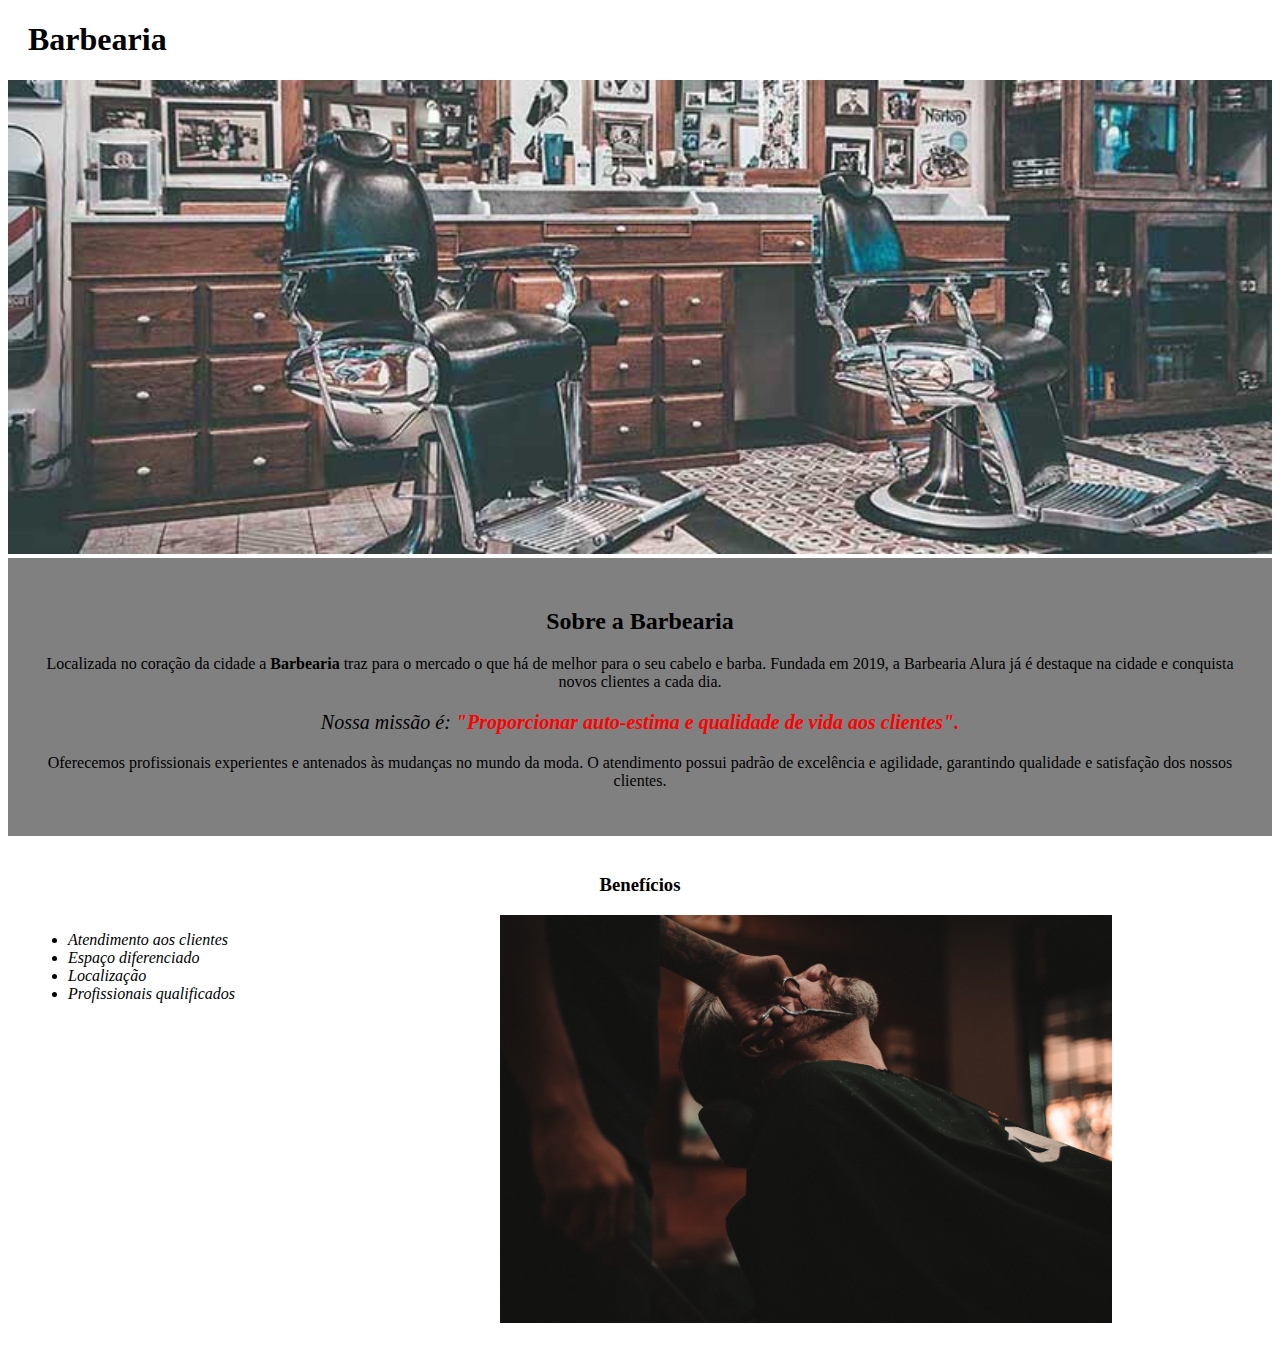
==== index.html @ 548bb888 "First commit" ====
<!-- PARTE 1
h1 eh titulo, p paragrafo, stronf eh negrito, em eh italico
UMA TAG DENTRO DA OUTRA,
a tag doctype é a primeira, na 1 linha, por padrao, colocando a versao do html, obrigatoria.
a tag html marca tudo que sera renderizado, tag do conteudo, obrigatoria.
Sempre bom usar identação para facil leitura
tag meta, passa info pro navegador, e coloca a propriedade, resolve probl de acento e ç, charset ver o site com dicio correto
tag title serve para colocar o nome da aba
HTML eh dividido em duas partes: HEAD(cabeça, infos passando p/ o naveg) e BODY(info a ser exib na pag)

CSS: folha de estilo cascata,
vamos add uma propr style e aumentar a font do paragr para 20px,
para alinhar um elemento ao centro, use a propr text align no titulo h1, : para atribuir um valor a propr
depois faço tudo em todos os paragrafos, *se já tiver um style, coloque um ";" para separar
**AGORA VAMOS AUTOMATIZAR AS TAGS PARA TEREM A MSM PROPR, INVES DE COLOCAR STYLE EM TDAS, coloco dentro de head e idebtifico como 'p' (p/tds os paragraf),
*** Podemos usar o CSS dentro do html com a tag style no head OUU criar um arq style.css com os estilos e referenciar com um link(assim, podemos usar em varias pags diferentes)

# Colocando img(banner) no site, o arq esta dentro da pasta, dentro do body, coloco a tag img
para criarmos um css para essa img, colocamos um id, para deixar do tamanho e centralizar 

h2 começa um novo conteudo, faremos tag de lista <ul> e <li> para cada item
usaremos uma classe: itens para marcar todos e usar o css

Vamos criar uma tag de divisao <div>, elas n mudam visualmente, mas ajuda o css e marcam diferentes capitulos,
colocaremos nomes nas classes das div para identificarmos elas
Vamos colocar outro imagem, com nome de beneficios

Faremos uma div para o cabeçãlho, ela se chama header
coloco  uma classe titulo centralizado em todos os hs e jogo no css que quero cnetralizar
===============================================================
PARTE 2 - vamos fazer a pag de produtos, cada pag tem um html




-->

<!DOCTYPE html>
<html lang="pt-br">
    <head>
        <meta charset="UTF-8">
        <title>Barbearia</title>
        
        <link rel="stylesheet" href="style.css">

  
    </head>
    
    <body>
        <header>
            <h1 class="titulo-principal">Barbearia </h1>
        
        </header>
        <img id='banner' src='banner.jpg'>

        <div class='principal'>
            <h2 class="titulo-centralizado" >Sobre a Barbearia</h2>

            <p >Localizada no coração da cidade a <strong>Barbearia</strong> traz para o mercado o que há de melhor para o seu cabelo e barba. Fundada em 2019, a Barbearia Alura já é destaque na cidade e conquista novos clientes a cada dia. </p>

            <p id="missao"><em>Nossa missão é: <strong>"Proporcionar auto-estima e qualidade de vida aos clientes".</strong></em> </p>

            <p >Oferecemos profissionais experientes e antenados às mudanças no mundo da moda. O atendimento possui padrão de excelência e agilidade, garantindo qualidade e satisfação dos nossos clientes. </p>
        </div>

        <div class='beneficios'>
            <h3 class="titulo-centralizado"> Benefícios </h3>

            <ul>
                <li class="itens">Atendimento aos clientes</li>
                <li class="itens">Espaço diferenciado </li>
                <li class="itens">Localização</li>
                <li class="itens">Profissionais qualificados</li>
            </ul>

            <img src="beneficios.jpg" class="imagembeneficios">
        </div>    
    </body>

</html>
---- style.css ----
/* CSS: Como é uma folha de estilos em cascata, 
a cascata vai descendo,
 e o que eu faço no elemento pai reflete para o elemento filho.

## se criamos um arq css, o idela é mover todo o css para cá

"p" para generalizar o estilo de todos os paragraf
Para mudar a cor de todo o site, coloque na tag body
Dar uma nova definicao para tag strong, ela será negrito e cor vermelha
** se quisermos mudar apenas um paragr, usamos um ID qlqr no html e o # para refer no css
##PODEMOS fazer testes no css, no inspecionar e mudar la na hora, ex: 'color:yellow' do h1
coloquei css na imagem, a largura será 100%, ocupando td tela independ do dispositivo.

Usamos o .itens para refernciar a classe itens
h2 vamos centralizar
ul nossa lista precisa de uma marcacao, inline e block>> ocupa so o seu conteudo e n mexe com a largura
na imagem colocaremos 50%
padding: espaçamento

*/

body{ 
    background-color: white;
}

#banner{
    width: 100%;
}

.principal{
    background-color: gray;
    padding: 30px;

}

.titulo-principal{
    padding-left:20px;

}


.titulo-centralizado{
    text-align: center;

}

p {
    text-align: center ;
}

#missao  {
    font-size:20px;

}

em strong {
    color:red;
}

.itens{
    font-style: italic;
}

.beneficios{
    background-color: white;
    padding: 20px;
}


ul{
    display: inline-block;
    vertical-align: top;
    width: 20%;
    margin-right: 15%;
}
.imagembeneficios{
    width: 50%;

}
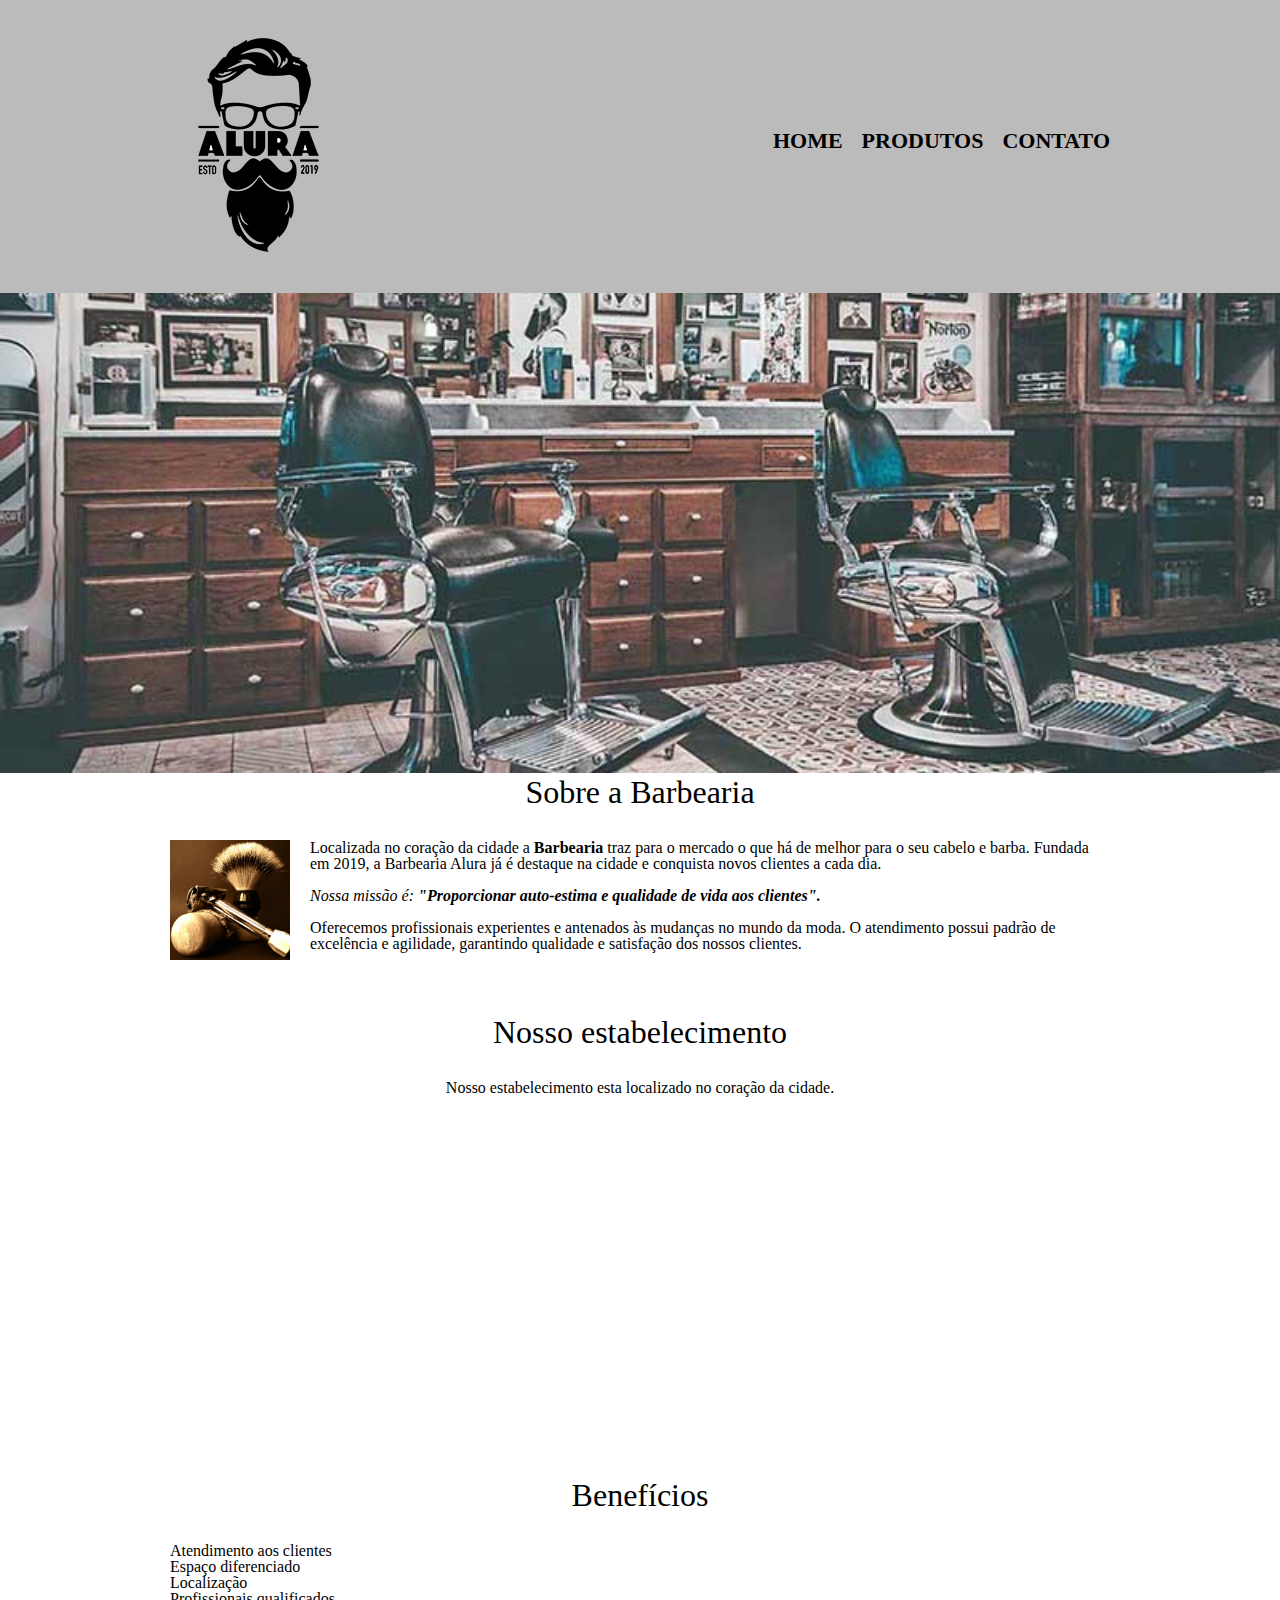
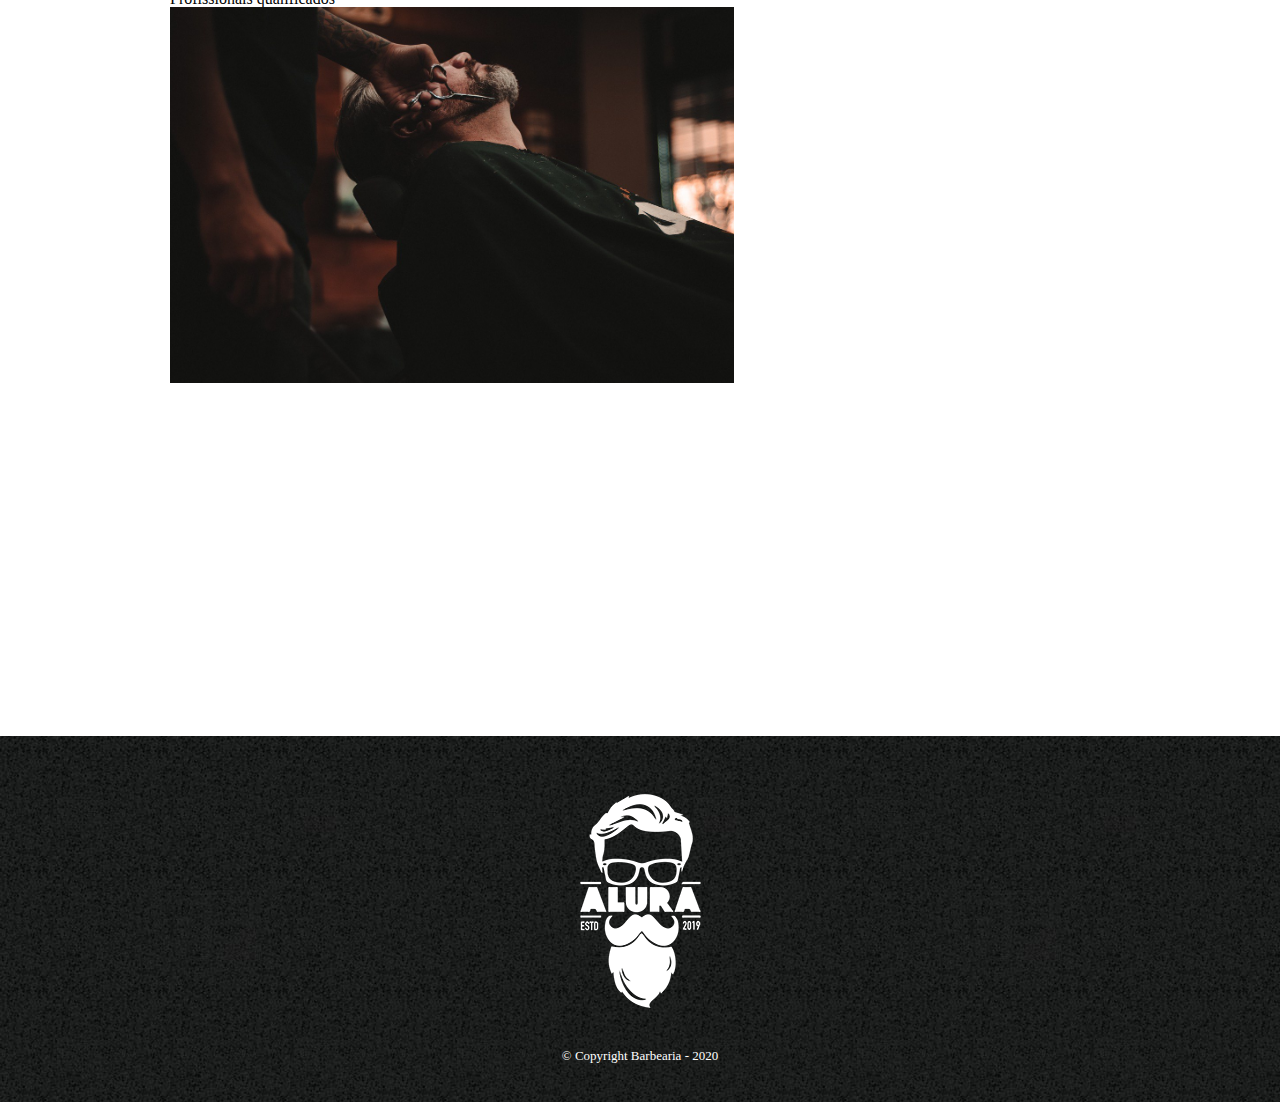
==== commit c08f6ea3: "começo da parte 4" ====
--- a/index.html
+++ b/index.html
@@ -30,8 +30,34 @@
 ===============================================================
 PARTE 2 - vamos fazer a pag de produtos, cada pag tem um html
 
+===============================================================
+Parte 4 - Refazer e aperfeiçoar a pag HOME
+Vamos retirar o link do css (style-home.css) e colocar os 2links iguais do produtos.html
+Copia todo header(cabeçalho) e footer do produtos.html e coloca aqui dentro do body.
+Colocar a tag <main> pegando as duas <div>
+A img 'banner' fica fora do main, para que ela tenha destaque e ocupe toda largura
 
+Inves de <div> coloca <section> = conteudo complexo, td para msm coisa
+Para um bloco onde o conteúdo tenha o mesmo significado, o mesmo sentido, usamos uma <section>.
 
+'<img id='banner..' o id eh mt forte, vamos trocar por uma class
+DICA: smpr que falamos de estilo usamos CLASS, qd falamos de comportamento usamos ID
+
+Vou colocar outra img>> utensilios.jpg
+
+******* VAMOS criar um MAPA na HOME, usando google maps ****
+criar uma section e uma class mapa
+# vamos no google maps, pesquisamos alura(local) > hamb > compartilhar incorp mapa > 
+>aba incorp mapa > copia link    >>>>> cola debaixo do <p> >>>> iframe src="htt.....
+    No fim do link ifframe.... modificar: '..width="100%" height="300"...'
+
+**** VAMOS COLOCAR UM VIDEO DO YOUTUBE ****
+Vai no video do youtube > compartilhar > incorporar > copia o frame..
+e cola abaixo da img beneficios
+Para centralizar o video, criamos uma <div> para envolver td iframe, div sera a mae
+div com classe video
+
+Exs de PSEUDO CLASSES= :hover, :active, :visited , :required ( sao propr)
 
 -->
 
@@ -41,6 +67,7 @@
         <meta charset="UTF-8">
         <title>Barbearia</title>
         
+        <link rel="stylesheet" href="reset.css"> 
         <link rel="stylesheet" href="style.css">
 
   
@@ -48,33 +75,71 @@
     
     <body>
         <header>
-            <h1 class="titulo-principal">Barbearia </h1>
+            <div class='caixa'>
+                <h1><img src="logo.png"></h1>
+                <nav>
+                    <ul>
+                        <li><a href="index.html">Home</a></li>
+                        <li><a href="produtos.html">Produtos</a></li>
+                        <li><a href="contato.html">Contato</a></li>
+                    </ul>
+                </nav>
+            </div>    
+        </header>
+
+        <img class='banner' src='banner.jpg'>
+
+        <main>
+            <section class='principal'>
+                <h2 class="titulo-principal" >Sobre a Barbearia</h2>
+
+                <img class='utensilios' src='utensilios.jpg' alt='utensilios de um barbeiro'>
+
+                <p >Localizada no coração da cidade a <strong>Barbearia</strong> traz para o mercado o que há de melhor para o seu cabelo e barba. Fundada em 2019, a Barbearia Alura já é destaque na cidade e conquista novos clientes a cada dia. </p>
+
+                <p id="missao"><em>Nossa missão é: <strong>"Proporcionar auto-estima e qualidade de vida aos clientes".</strong></em> </p>
+
+                <p >Oferecemos profissionais experientes e antenados às mudanças no mundo da moda. O atendimento possui padrão de excelência e agilidade, garantindo qualidade e satisfação dos nossos clientes. </p>
+            </section>
+
+            <section class='mapa'>
+                <h3 class='titulo-principal'> Nosso estabelecimento</h3>
+                <p>Nosso estabelecimento esta localizado no coração da cidade.</p>
+                <iframe src="https://www.google.com/maps/embed?pb=!1m18!1m12!1m3!1d3656.44859813096!2d-46.63465338554244!3d-23.588239368469353!2m3!1f0!2f0!3f0!3m2!1i1024!2i768!4f13.1!3m3!1m2!1s0x94ce5a2b2ed7f3a1%3A0xab35da2f5ca62674!2sCaelum%20-%20Escola%20de%20Tecnologia!5e0!3m2!1spt-BR!2sbr!4v1609272994320!5m2!1spt-BR!2sbr" width="100%" height="300" frameborder="0" style="border:0;" allowfullscreen="" aria-hidden="false" tabindex="0"></iframe>
+
+            </section>
+
+
+
+            <section class='beneficios'>
+                <h3 class="titulo-principal"> Benefícios </h3>
+
+                <ul>
+                    <li class="itens">Atendimento aos clientes</li>
+                    <li class="itens">Espaço diferenciado </li>
+                    <li class="itens">Localização</li>
+                    <li class="itens">Profissionais qualificados</li>
+                </ul>
+
+                <img src="beneficios.jpg" class="imagembeneficios">
+
+                <div class='video'>
+
+                    <iframe width="560" height="315" src="https://www.youtube.com/embed/Q7ZvcdZLAS0" frameborder="0" allow="accelerometer; autoplay; clipboard-write; encrypted-media; gyroscope; picture-in-picture" allowfullscreen></iframe>
+
+                 </div>
+            </section>    
+        </main>    
+
+        <footer>
+            <img src="logo-branco.png">
+            <p class="copyright">&copy; Copyright Barbearia - 2020</p>
+
+        </footer>
+
         
-        </header>
-        <img id='banner' src='banner.jpg'>
-
-        <div class='principal'>
-            <h2 class="titulo-centralizado" >Sobre a Barbearia</h2>
-
-            <p >Localizada no coração da cidade a <strong>Barbearia</strong> traz para o mercado o que há de melhor para o seu cabelo e barba. Fundada em 2019, a Barbearia Alura já é destaque na cidade e conquista novos clientes a cada dia. </p>
-
-            <p id="missao"><em>Nossa missão é: <strong>"Proporcionar auto-estima e qualidade de vida aos clientes".</strong></em> </p>
-
-            <p >Oferecemos profissionais experientes e antenados às mudanças no mundo da moda. O atendimento possui padrão de excelência e agilidade, garantindo qualidade e satisfação dos nossos clientes. </p>
-        </div>
-
-        <div class='beneficios'>
-            <h3 class="titulo-centralizado"> Benefícios </h3>
-
-            <ul>
-                <li class="itens">Atendimento aos clientes</li>
-                <li class="itens">Espaço diferenciado </li>
-                <li class="itens">Localização</li>
-                <li class="itens">Profissionais qualificados</li>
-            </ul>
-
-            <img src="beneficios.jpg" class="imagembeneficios">
-        </div>    
     </body>
 
+
+
 </html>--- a/style.css
+++ b/style.css
@@ -1,79 +1,287 @@
-/* CSS: Como é uma folha de estilos em cascata, 
-a cascata vai descendo,
- e o que eu faço no elemento pai reflete para o elemento filho.
-
-## se criamos um arq css, o idela é mover todo o css para cá
-
-"p" para generalizar o estilo de todos os paragraf
-Para mudar a cor de todo o site, coloque na tag body
-Dar uma nova definicao para tag strong, ela será negrito e cor vermelha
-** se quisermos mudar apenas um paragr, usamos um ID qlqr no html e o # para refer no css
-##PODEMOS fazer testes no css, no inspecionar e mudar la na hora, ex: 'color:yellow' do h1
-coloquei css na imagem, a largura será 100%, ocupando td tela independ do dispositivo.
-
-Usamos o .itens para refernciar a classe itens
-h2 vamos centralizar
-ul nossa lista precisa de uma marcacao, inline e block>> ocupa so o seu conteudo e n mexe com a largura
-na imagem colocaremos 50%
-padding: espaçamento
+/* Deixaremos o cabeçalho cinza, header cinza.
+temos duas formas de exibir o conteudo, inline(a fig vai ter o msm tam da origianl) ou block( a fig sempre tera 100% da pag)
+ Usamos nav li para modificar o estilo dos itens da lista
+ Todos os links da nav: nav a tenham as letras maiusculas, com uppercase
+ Vamos mudar a cor pra preto, font-weight (peso) : negrito; tamanho da font(font-size) 
+Para tirar o sublinhado do text que vem padrao, text decoration: none
+coloco a margin para a esquerda no nav li ( espaçar as palavras do menu)
+**ARQ "reset css" >> limpa tudo oq o navegador cria. Arq basico, padrao, mt usado. Utilizaremos um link na pag home html
+este arq reset.css limpa tudo oq eh feito
+*Da para fazer os testes no html do site, usando F12 (inspecionar), dentro do element style, faz os testes em tempo real
+ position: absolute >> consigo posicionar meu elemento em qlqr lugar da pag; topo =0 e direita =0 >>ficam no canto direito pra cima.
+ No caso farei no meio do header, alinhado >> top: 110px
+ depois de criado a div=caixa no html, vou colocar uma largura fixa, usando position:relative o menu fica dentro da div(caixa)
+ usamos margin 0 auto >> fica automatica a margem pra dir e esq e 0 pra cima e pra baixo, independente do tam. da tela 
+ position relative >> quero que a caixa levante
+ coloquei uma margem(padding) no header, para centralizar td no meio, 20px pra cima e pra baixo
+Lista no main >> produtos li, vamos fazer o estilo, colocando ambos na msm linha
+ .produtos li >> alinhar os itens
+ width : 30% >> cada um dos elementos vai ocupar 30% da largura (distribui os itens)
+vou colocar um padding de 50px para cima e baixo e 0 para os lados
+para mexer no titulo h2 >> aumentando a fonte e deixando em negrito
+Agora, vamos dar um nome nas tags p ( preco e descricao)pq iremos colocar em negrito 
+
+Vou mudar a cor do background do produtos li, e colocar a margem 0 para os lados e 1.5% p/cima e baixo(espaçar os itens)
+Nossa descr ta mt colada na borda, no fim do elemento
+**box-sizing: border-box >> os 30% são definitivos, e o padding tao dentro dos 30%
+do um espaçamento externo pra cima de 10px no prodto-preço
+
+Vamos começar a criacao da BORDA, no produtos li, 3 apect: tamaho, tipo e cor ....
+inves de declarar as 3 opcoes em 3 linhas, declaramos tudo em uma... 'border: 2px solid black'
+A borda fica entre o padding e a margin!!
+
+Agora vamos arredondar a borda! Usamos o BORDER-RADIUS no produtos li
+
+## PSEUDO CLASSES>> hover e active
+** HOVER: qd o mouse esta em cima do elemento terá o comportamento x, pq eh o comport que quero mapear "nav a:hover{...}"
+neste caso colocarei: qd passar o mouse na palavra ficará amarelo e sublinhado
+
+Agora faremos com os itens dos produtos o hover, '.produtos li:hover' qd passo o mouse em cima dos itens, ele muda cor
+".produtos li:active" ele muda de cor qd clicar [**active: qd o elemento esta sendo ativado pelo user]
+eu quero que o h2 qd o mouse estiver em cima do li produtos:  ".produtos li:hover h2">> aumente a fonte do titulo qd passa mouse
+
+## Aula 07 (ultima da Parte 02)
+rodapé = footer, vamos centralizar e mudar a cor de fundo
+"background: gray;" para mudarmos a cor de fundo do footer para cinza,
+** "background: url("bg.jpg");">> neste caso colocaremos uma img como cor de fundo, o css vai copiando a img infinitas vzs ate ocupar tudo
+mudamos o padding: 40px para cima e para baixo e 0 esq e dir
+'footer p' para mudarmos o paragr do rodape ou add um marcador(classe=copyright) no html e '.copyright' no css
+mudamos o tamanho, e a margem superior
+=========================================================
+
+########## Parte 03 ########
+usaremos o main e o form do contato.html para ajusta los na tela
+usaremos o form label e form input para que seja em blocos>> vertical(embaixo do outro) , horizontal(td lado a lado) seria se fosse inline
+margin 10px vai ajudar a dar espaço entre a label e o campo que vem logo abaixo dela
+vou mudando os forms para aumentar espaçamento,... coloquei width de 50% que será o tamanho da caixa de input, sendo 50% da tela.
+
+*Aqui no css, vamos colocar o (textarea) com as msms configs do (input), faremos isso com [virgula]
+***Vou criar uma classe 'input-padrao' assim nao preciso ficar colocando tdas as tags q usam a config, será
+só referenciar no html onde for utiliza lo
+#*vou criar a classe checkbox p/ aumentar a margem pra cima e abaixo de 20px
+
+QD TEMOS QUE REPLICAR AS CONFIGS DO CSS PARA VARIOS ITENS, usamos a virgula ou criamos uma classe
+HIERARQUIA NO CSS: id > class > tag. Ex: #banner >.teste> form p > p .Id tem peso maior!! Nunca é subescrito! 
+Se tivermos mudanca de cores no id e na tag para msm elemento, prevalece o ID.
+DICA: criar CLASSES para os elementos, ñ é tao generico como a tag e nem tão especif como o Id
+
+#*#* vamos fazer o estilo do botao enviar, width 40 para ter 40% da pag, padding para aumentar
+'.enviar:hover' usado qd o mouse está em cima
+'cursor: pointer;' usado para qd a seta tiver em cima do botao, virar uma mão( tornar clicavel)
+
+Vamos mexer no visual da tabela= table
+=============================================================
+Parte 4
+Vamos fazer o estilo da classe=banner do home, colocamos 100% p/ ocupar tela toda
+** 2em = 2x tamanho base (que são 15px), o titulo smpr sera o dobro
+
+CLASSE: Nem tão específica, para poder repetir as classes, e nem tão genérica, para poder não precisar combinar classes.
+
+config a img utensilio, esta na classe .utensilios
+float= faz a img flutuar, fica na esq prox do texto
+float:left quanto o float: right, servem para que o elemento se destaque na tela, deixe de ocupar o espaço em que estava, 
+para que os outros elementos possam se posicionar ao redor dele
+
 
 */
-
-body{ 
-    background-color: white;
-}
-
-#banner{
-    width: 100%;
-}
-
-.principal{
-    background-color: gray;
-    padding: 30px;
-
-}
-
-.titulo-principal{
-    padding-left:20px;
-
-}
-
-
-.titulo-centralizado{
+header {
+    background: #BBBBBB;
+    padding: 20px 0;
+}
+
+.caixa{
+    position: relative;
+    width: 940px;
+    margin: 0 auto;
+}
+
+nav{
+    position:absolute;
+    top:110px;
+    right:0;
+}
+
+nav li {
+    display: inline;
+    margin: 0 0 0 15px;
+}
+
+nav a {
+    text-transform: uppercase;
+    color: #000000;
+    font-weight: bold;
+    font-size:22px;
+    text-decoration: none;
+}
+
+nav a:hover{
+    color: #C78C19;
+    text-decoration: underline;
+}
+
+.produtos {
+    width:940px;
+    margin: 0 auto;
+    padding: 50px 0;
+}
+
+.produtos li {
+    display: inline-block;
+    text-align:center;
+    width: 30%;
+    vertical-align: top;
+   
+    margin: 0 1.5%;
+    padding: 30px 20px;
+    box-sizing: border-box;
+    border: 2px solid black;
+    border-radius: 10px;
+}
+
+.produtos li:hover {
+    border-color: #C78C19;
+}
+
+.produtos li:active {
+    border-color: green;
+}
+
+.produtos li:hover h2 {
+    font-size: 34px;
+}
+
+.produtos h2 {
+    font-size: 30px;
+    font-weight: bold;
+}
+
+.produto-descricao{
+    font-size: 18px;
+}
+
+.produto-preco {
+    font-size:22px;
+    font-weight:bold;
+    margin-top: 10px;
+}
+
+footer{
     text-align: center;
-
-}
-
-p {
+    background: url("bg.jpg");
+    padding: 40px 0;
+}
+
+.copyright {
+    color: white;
+    font-size: 13px;
+    margin: 20px 0 0 ;
+}
+
+main{
+    width:940px;
+    margin: 0 auto;
+}
+
+form{
+    margin: 40px 0;
+}
+
+form label, form legend {
+    display:block;
+    font-size: 20px;
+    margin: 0 0 10px;
+}
+
+.input-padrao {
+    display:block;
+    margin: 0 0 20px;
+    padding: 10px 25px;
+    width: 50%;
+}
+
+.checkbox {
+    margin: 20px 0;
+}
+
+.enviar{
+    width:40%;
+    padding: 15px 0;
+    background: red;
+    color: white;
+    font-weight: bold;
+    font-size: 18px;
+    border: none;
+    border-radius: 5px;
+    cursor: pointer;
+}
+
+.enviar:hover {
+    background: darkred;
+}
+
+table {
+    margin: 20px 0 40px;
+}
+
+thead {
+    background: black;
+    color: white;
+    font-weight: bold;
+}
+
+td , th{
+    border: 1px solid #000000;
+    padding: 5px 8px;
+}
+
+/*CSS DA PAG INICIAL(HOME) */
+.banner{
+    width:100%;
+
+}
+
+.titulo-principal {
+    text-align: center;
+    font-size: 2em;
+    margin: 0 0 1em;
+    clear:left;
+
+}
+.principal p{
+    margin: 0 0 1em;
+}
+
+.principal strong {
+    font-weight: bold;
+}
+
+.principal em{
+    font-style: italic;
+}
+
+.utensilios{
+    width: 120px;
+    float: left;
+    margin: 0 20px 20px 0;
+
+}
+
+.imagembeneficios {
+    width: 60%;
+
+}
+
+.mapa {
+    padding: 3em 0;
+}
+
+.mapa p {
+    margin: 0 0 2em;
     text-align: center ;
 }
 
-#missao  {
-    font-size:20px;
-
-}
-
-em strong {
-    color:red;
-}
-
-.itens{
-    font-style: italic;
-}
-
-.beneficios{
-    background-color: white;
-    padding: 20px;
-}
-
-
-ul{
-    display: inline-block;
-    vertical-align: top;
-    width: 20%;
-    margin-right: 15%;
-}
-.imagembeneficios{
-    width: 50%;
+.video{
+    width:560px;
+    margin: 1em auto;
 
 }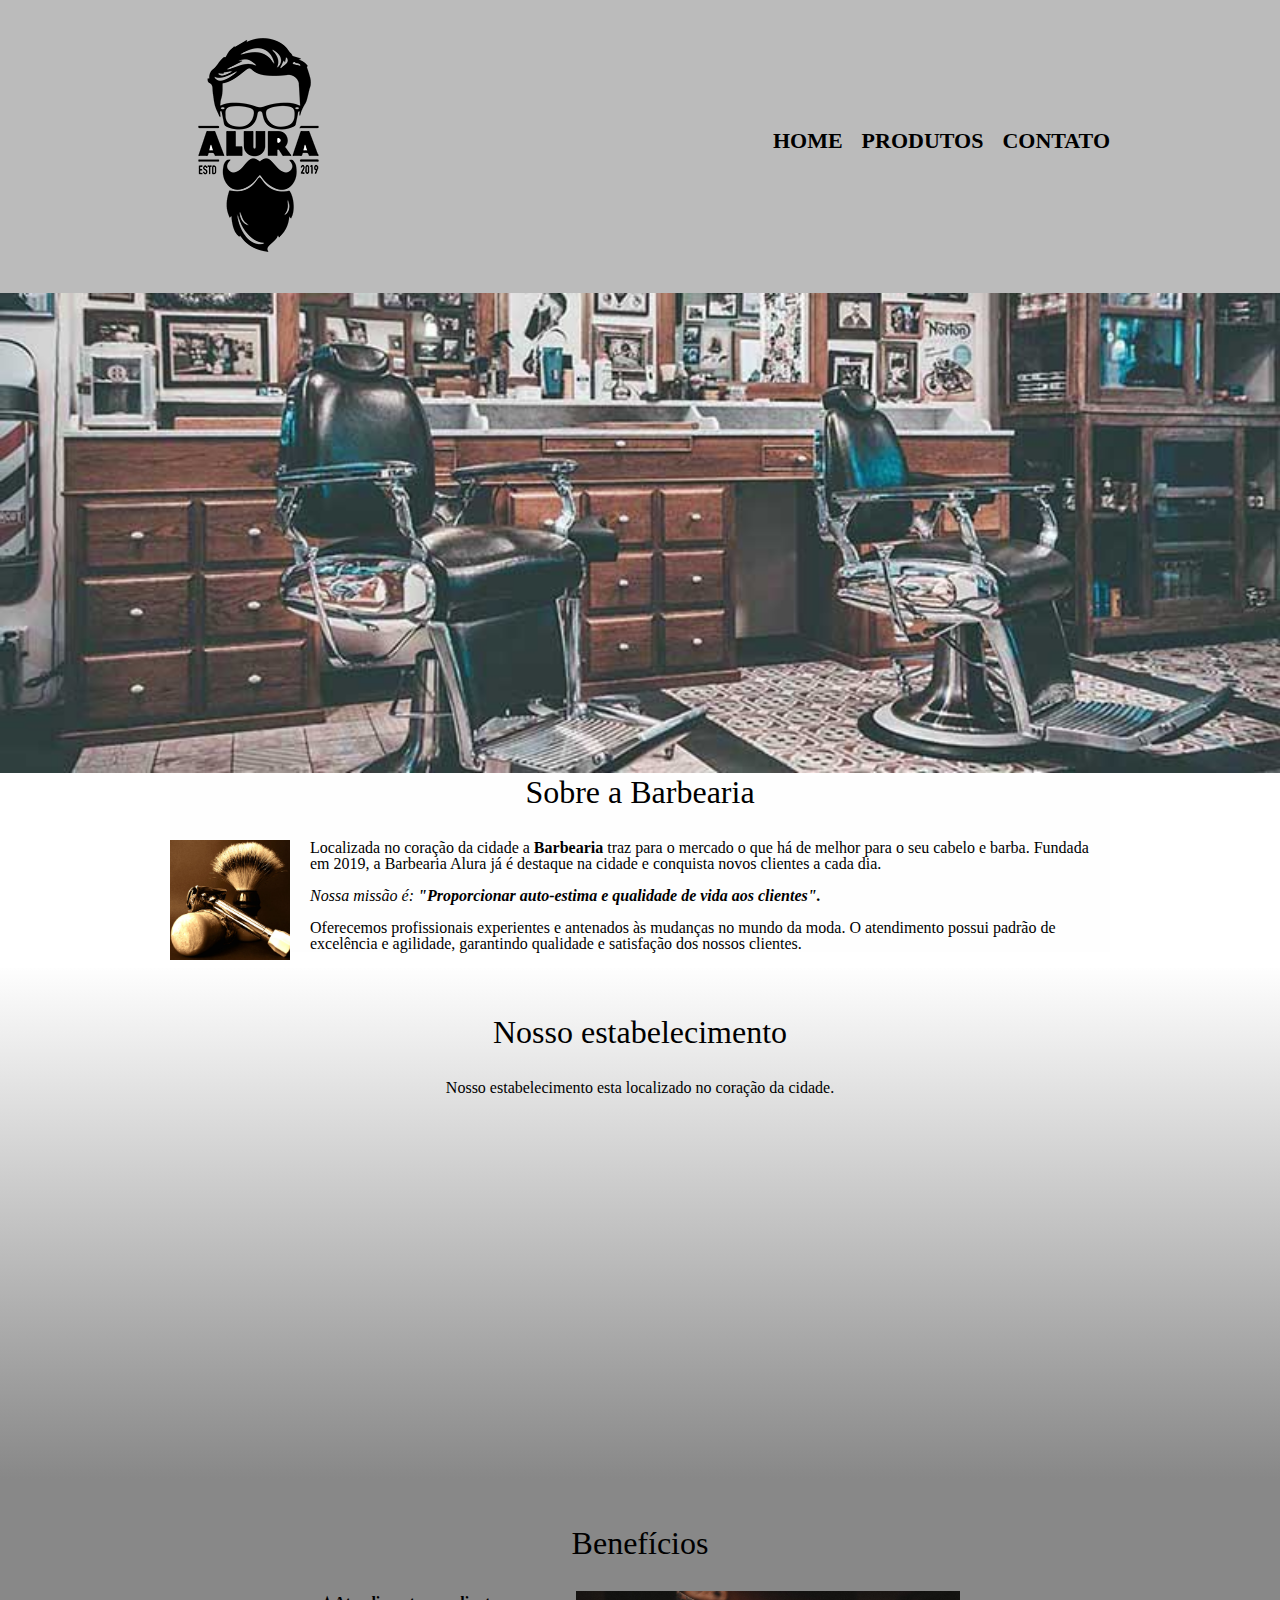
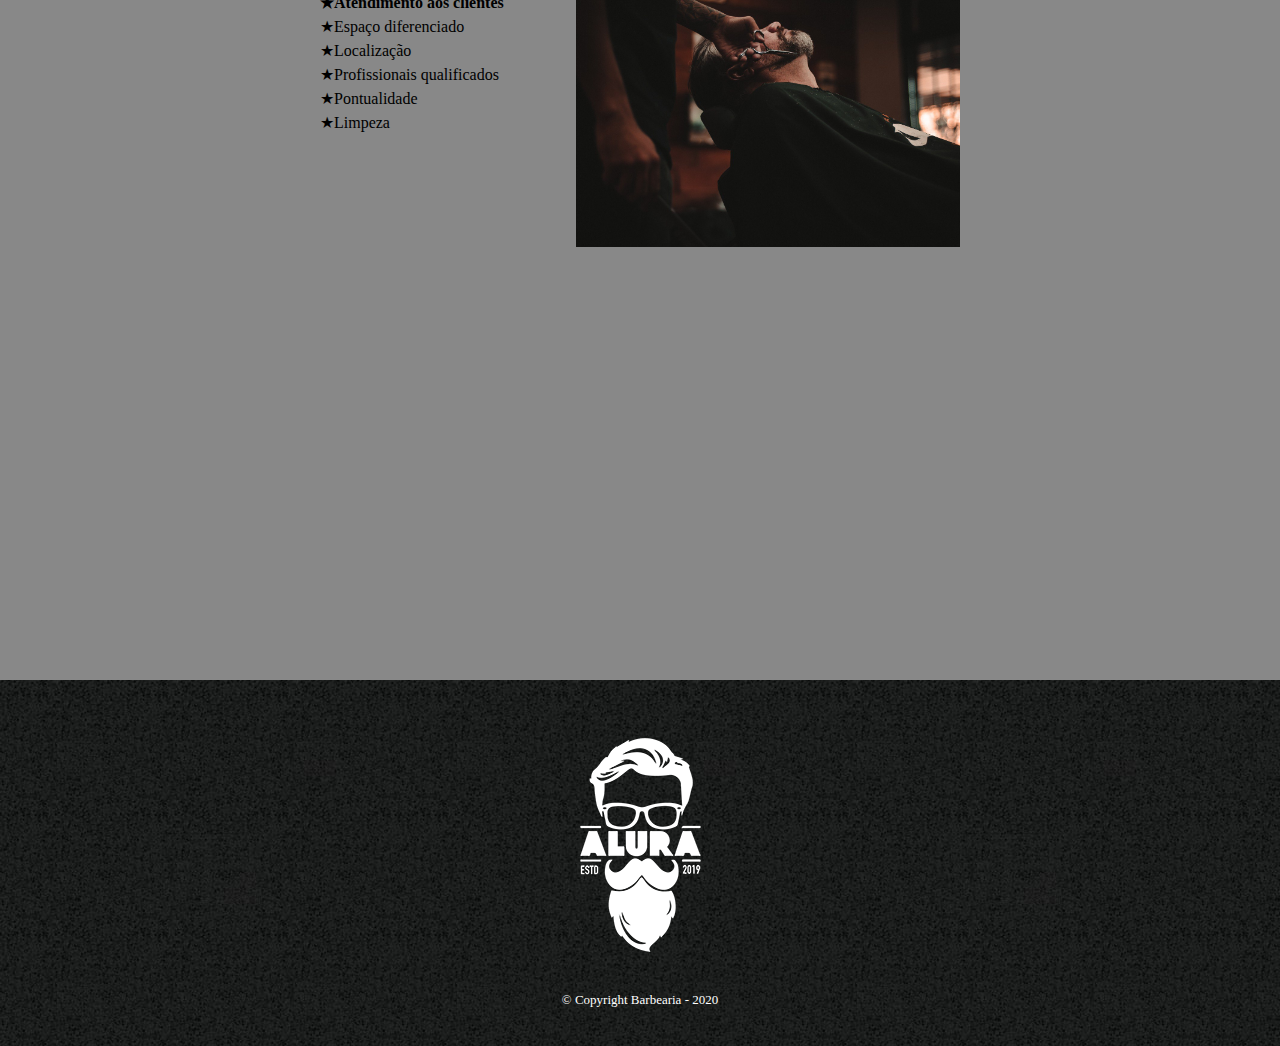
==== commit 80961940: "Parte 4 finalizada" ====
--- a/index.html
+++ b/index.html
@@ -58,13 +58,22 @@
 div com classe video
 
 Exs de PSEUDO CLASSES= :hover, :active, :visited , :required ( sao propr)
+Vou criar uma div: class=conteudo-beneficios e na ul dar uma classe=lista-beneficios
+"</ul><img src="beneficios.jpg" class="imagem-beneficios">" => vou colocar lado a lado para um conteudo ficar lado a lado no site
 
+*Para colocarmos o primeiro item de uma lista em negrito, temos que dar uma classe pra ele, MAS agora com CSS3, podemos fazer 
+tudo pelo css sem criar classe
+
+Vamos criar uma div para o mapa, assim ele nao fica pegando a tela inteira na horizontal>>>> class= mapa-conteudo
+
+<meta name='viewport' content='width=devide-width'> => com isso adaptamos nosso site para celular
 -->
 
 <!DOCTYPE html>
 <html lang="pt-br">
     <head>
         <meta charset="UTF-8">
+        <meta name='viewport' content='width=devide-width'>
         <title>Barbearia</title>
         
         <link rel="stylesheet" href="reset.css"> 
@@ -105,23 +114,27 @@
             <section class='mapa'>
                 <h3 class='titulo-principal'> Nosso estabelecimento</h3>
                 <p>Nosso estabelecimento esta localizado no coração da cidade.</p>
-                <iframe src="https://www.google.com/maps/embed?pb=!1m18!1m12!1m3!1d3656.44859813096!2d-46.63465338554244!3d-23.588239368469353!2m3!1f0!2f0!3f0!3m2!1i1024!2i768!4f13.1!3m3!1m2!1s0x94ce5a2b2ed7f3a1%3A0xab35da2f5ca62674!2sCaelum%20-%20Escola%20de%20Tecnologia!5e0!3m2!1spt-BR!2sbr!4v1609272994320!5m2!1spt-BR!2sbr" width="100%" height="300" frameborder="0" style="border:0;" allowfullscreen="" aria-hidden="false" tabindex="0"></iframe>
 
+                <div class='mapa-conteudo'>
+                    <iframe src="https://www.google.com/maps/embed?pb=!1m18!1m12!1m3!1d3656.44859813096!2d-46.63465338554244!3d-23.588239368469353!2m3!1f0!2f0!3f0!3m2!1i1024!2i768!4f13.1!3m3!1m2!1s0x94ce5a2b2ed7f3a1%3A0xab35da2f5ca62674!2sCaelum%20-%20Escola%20de%20Tecnologia!5e0!3m2!1spt-BR!2sbr!4v1609272994320!5m2!1spt-BR!2sbr" width="100%" height="300" frameborder="0" style="border:0;" allowfullscreen="" aria-hidden="false" tabindex="0"></iframe>
+
+                </div>    
             </section>
 
 
 
             <section class='beneficios'>
                 <h3 class="titulo-principal"> Benefícios </h3>
-
-                <ul>
-                    <li class="itens">Atendimento aos clientes</li>
-                    <li class="itens">Espaço diferenciado </li>
-                    <li class="itens">Localização</li>
-                    <li class="itens">Profissionais qualificados</li>
-                </ul>
-
-                <img src="beneficios.jpg" class="imagembeneficios">
+                <div class='conteudo-beneficios'>
+                    <ul class='lista-beneficios'>
+                        <li class="itens">Atendimento aos clientes</li>
+                        <li class="itens">Espaço diferenciado </li>
+                        <li class="itens">Localização</li>
+                        <li class="itens">Profissionais qualificados</li>
+                        <li class="itens">Pontualidade</li>
+                        <li class="itens">Limpeza</li>
+                    </ul><img src="beneficios.jpg" class="imagem-beneficios">
+                </div>
 
                 <div class='video'>
 
--- a/style.css
+++ b/style.css
@@ -82,7 +82,31 @@
 float:left quanto o float: right, servem para que o elemento se destaque na tela, deixe de ocupar o espaço em que estava, 
 para que os outros elementos possam se posicionar ao redor dele
 
-
+Vou criar o css de conteudo-beneficios...
+Vamos tratar da classe .itens no css >>> line-height: 1.5 [serve para ter espaço entre as linhas]
+
+*Para colocarmos o primeiro item de uma lista em negrito, temos que dar uma classe pra ele. MAS agora 
+com css3, usamos isso>>> .itens: first-child {fonte...}
+
+### BACKGROUND COM DEGRADE ,  esta na classe .mapa da HOME
+    'background: linear-gradient(orange,blue)' >>>> assim ele faz degrade do laranja ao azul
+     background: linear-gradient(90deg,orange,blue) >> degrade na horizontal a 90 graus
+     background: linear-gradient(red 50%, orange,blue) >> degrade 50% da tela eh red
+     background: linear-gradient(45deg,orange,blue,green) >> degrade na diag 45 graus
+     background: radial-gradient(orange,blue,black) >> degrade oval
+
+Colocar uma estrela nos itens da lista de beneficios>>> entramos no site unicode star, 
+     copiar o iconde de estrela e colar no meu css
+     " .itens:before { content: '★' }  "
+
+DICA: se quero mudar tds os paragrafos que nao sao o id:missao >>>> '.principal p:not(#missao){background:red;}' 
+
+PODEMOS USAR O CALC, PARA DEIXAR O SITE MAIS RESPONSIVO, TANTO PARA DESKTOP QT MOBILE, deixa especif , como queremos. 
+Nem smpre usaremos, Mas da pra usar em momentos especif
+>>> width: calc(40% - (26px * 4));
+
+@media screen and(max-width:480px) >>> É dentro dessa media query que criamos um estilo visual que compreenda telas de até 480px. 
+Melhores praticas para criar layout responsivos >> Usar medidas proporcionais para tudo e Criar um layout fluido que se adapte sempre
 */
 header {
     background: #BBBBBB;
@@ -178,8 +202,7 @@
 }
 
 main{
-    width:940px;
-    margin: 0 auto;
+
 }
 
 form{
@@ -247,6 +270,15 @@
     clear:left;
 
 }
+
+.principal{
+    padding 3em 0;
+    background: #FEFEFE;
+    width:940px;
+    margin: 0 auto;
+
+}
+
 .principal p{
     margin: 0 0 1em;
 }
@@ -266,13 +298,15 @@
 
 }
 
-.imagembeneficios {
-    width: 60%;
-
-}
-
 .mapa {
     padding: 3em 0;
+    background: linear-gradient(#FEFEFE, #888888);
+}
+
+.mapa-conteudo{
+    width:940px;
+    margin: 0 auto;
+
 }
 
 .mapa p {
@@ -280,8 +314,63 @@
     text-align: center ;
 }
 
+.beneficios {
+    padding: 3em 0;
+    background: #888888;
+
+}
+
+.conteudo-beneficios {
+    width:640px;
+    margin: 0 auto;
+}
+
+.lista-beneficios{
+    width: 40%;
+    display:inline-block;
+    vertical-align: top;
+}
+
+.itens{
+    line-height: 1.5;
+
+}
+
+.itens:first-child {
+    font-weight:bold;
+}
+
+.itens:before {
+    content: '★'
+}
+
+.imagem-beneficios {
+    width: 60%;
+
+}
+
 .video{
     width:560px;
-    margin: 1em auto;
+    margin: 2em auto;
+
+}
+
+@media screen and(max-width:480px) {
+    .caixa, .principal, .conteudo-beneficios, .mapa-conteudo, .video{
+        width:auto;
+    }
+
+    h1 {
+        text-align: center;
+    }
+    
+    nav{
+        position:static;
+
+    }
+    .lista-beneficios, .imagem-beneficios {
+        width: 100%;
+
+    }
 
 }